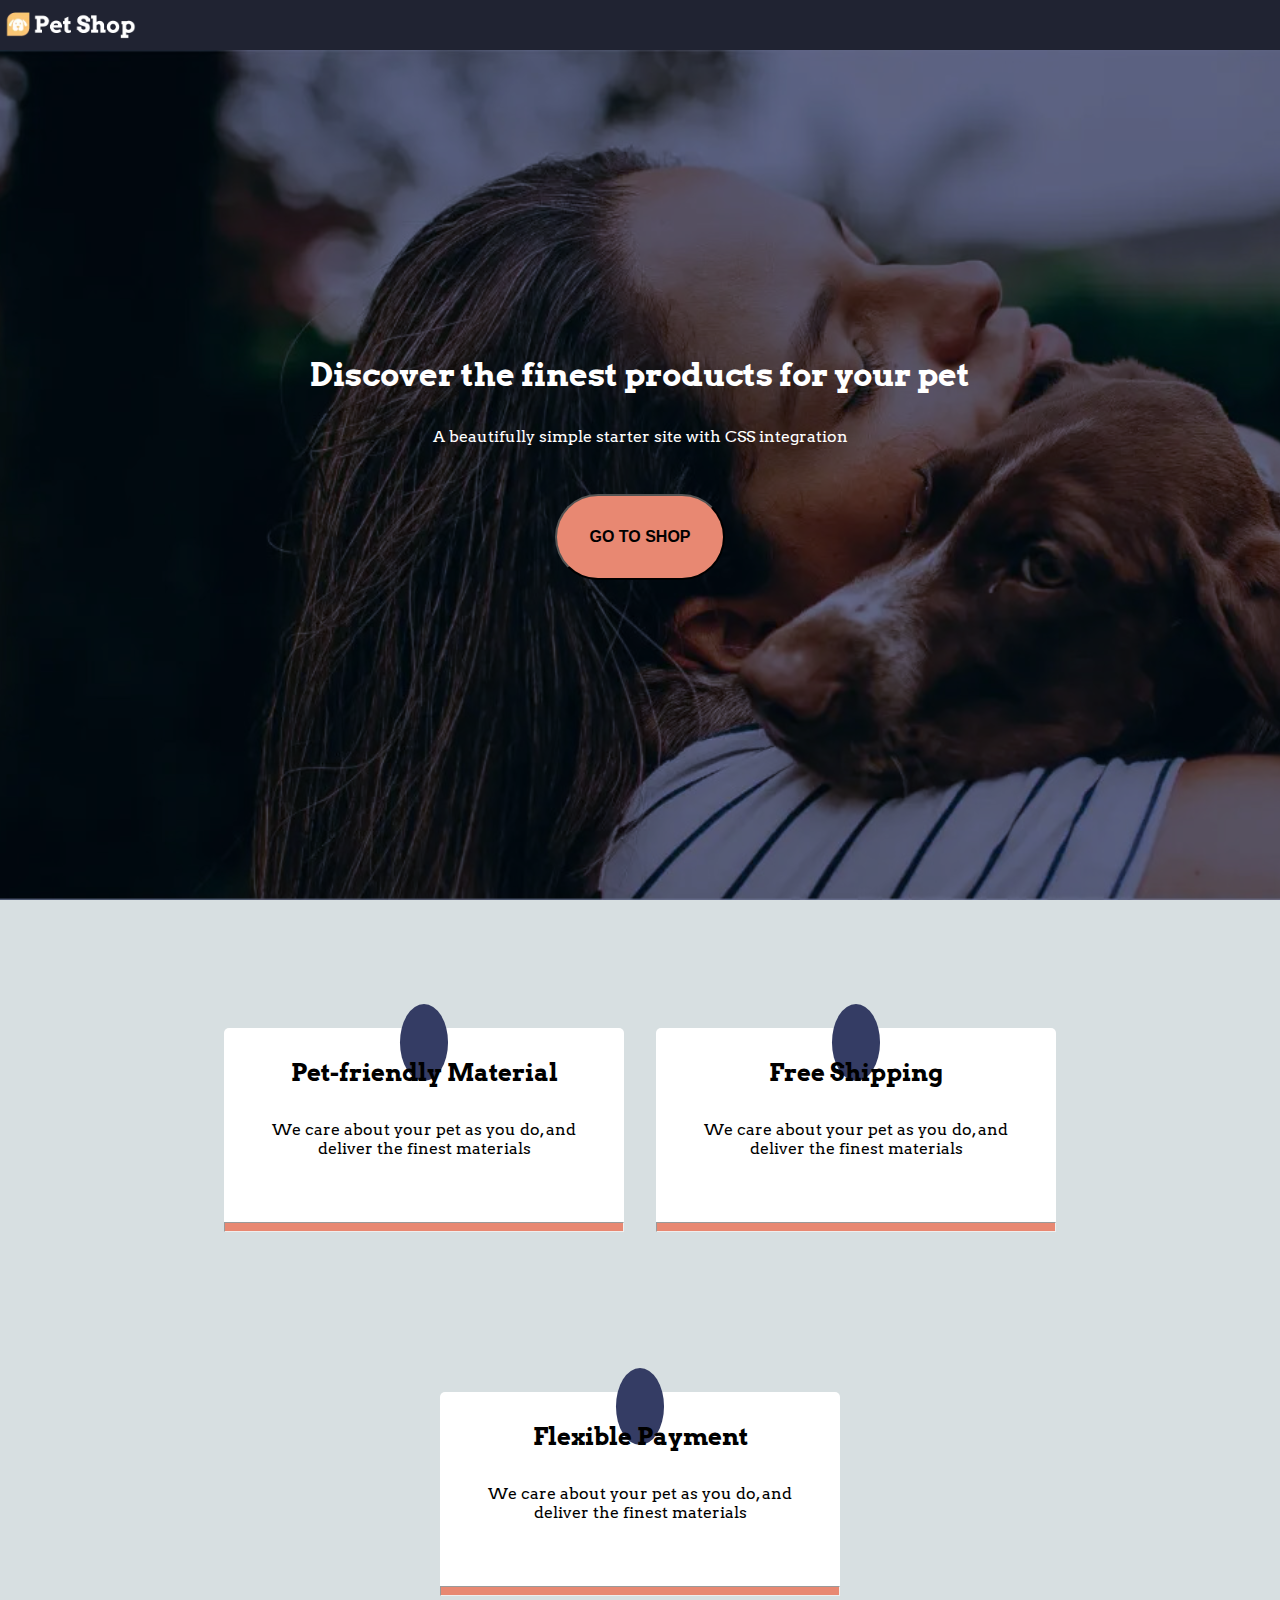
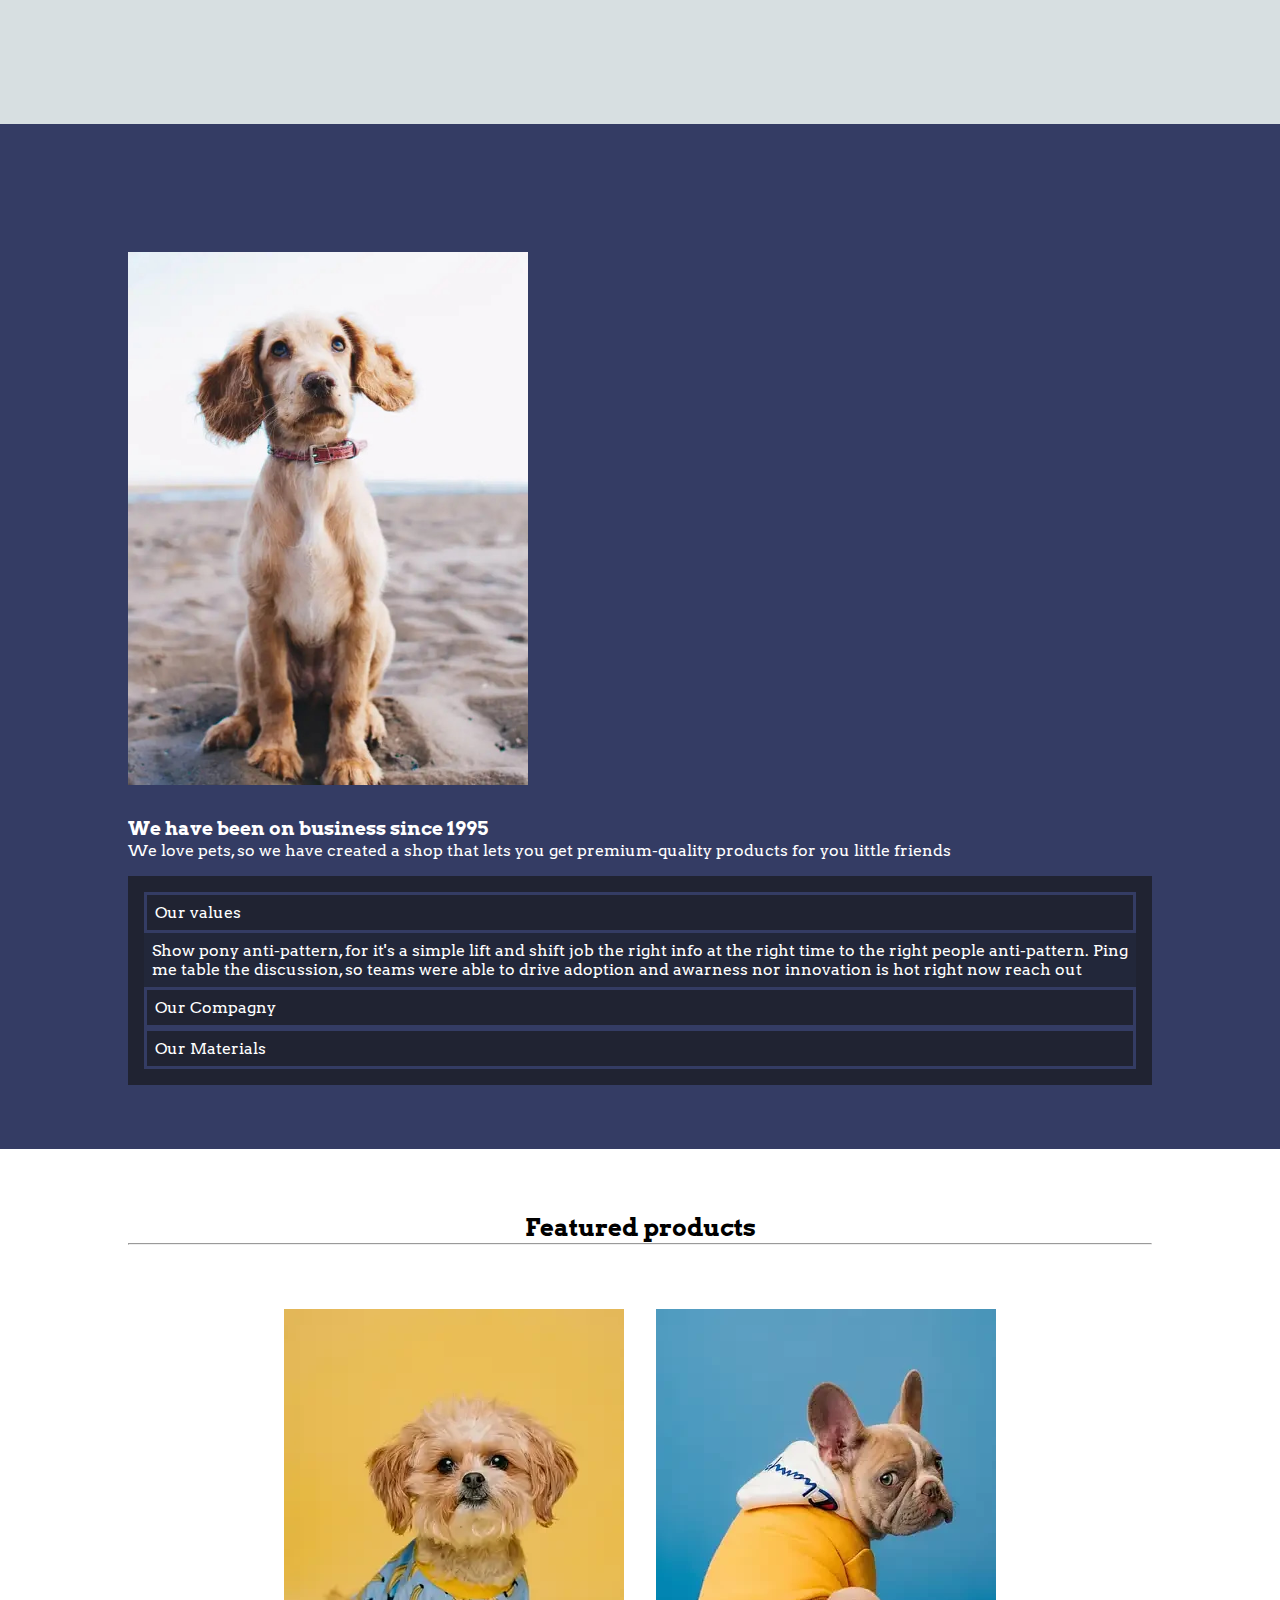
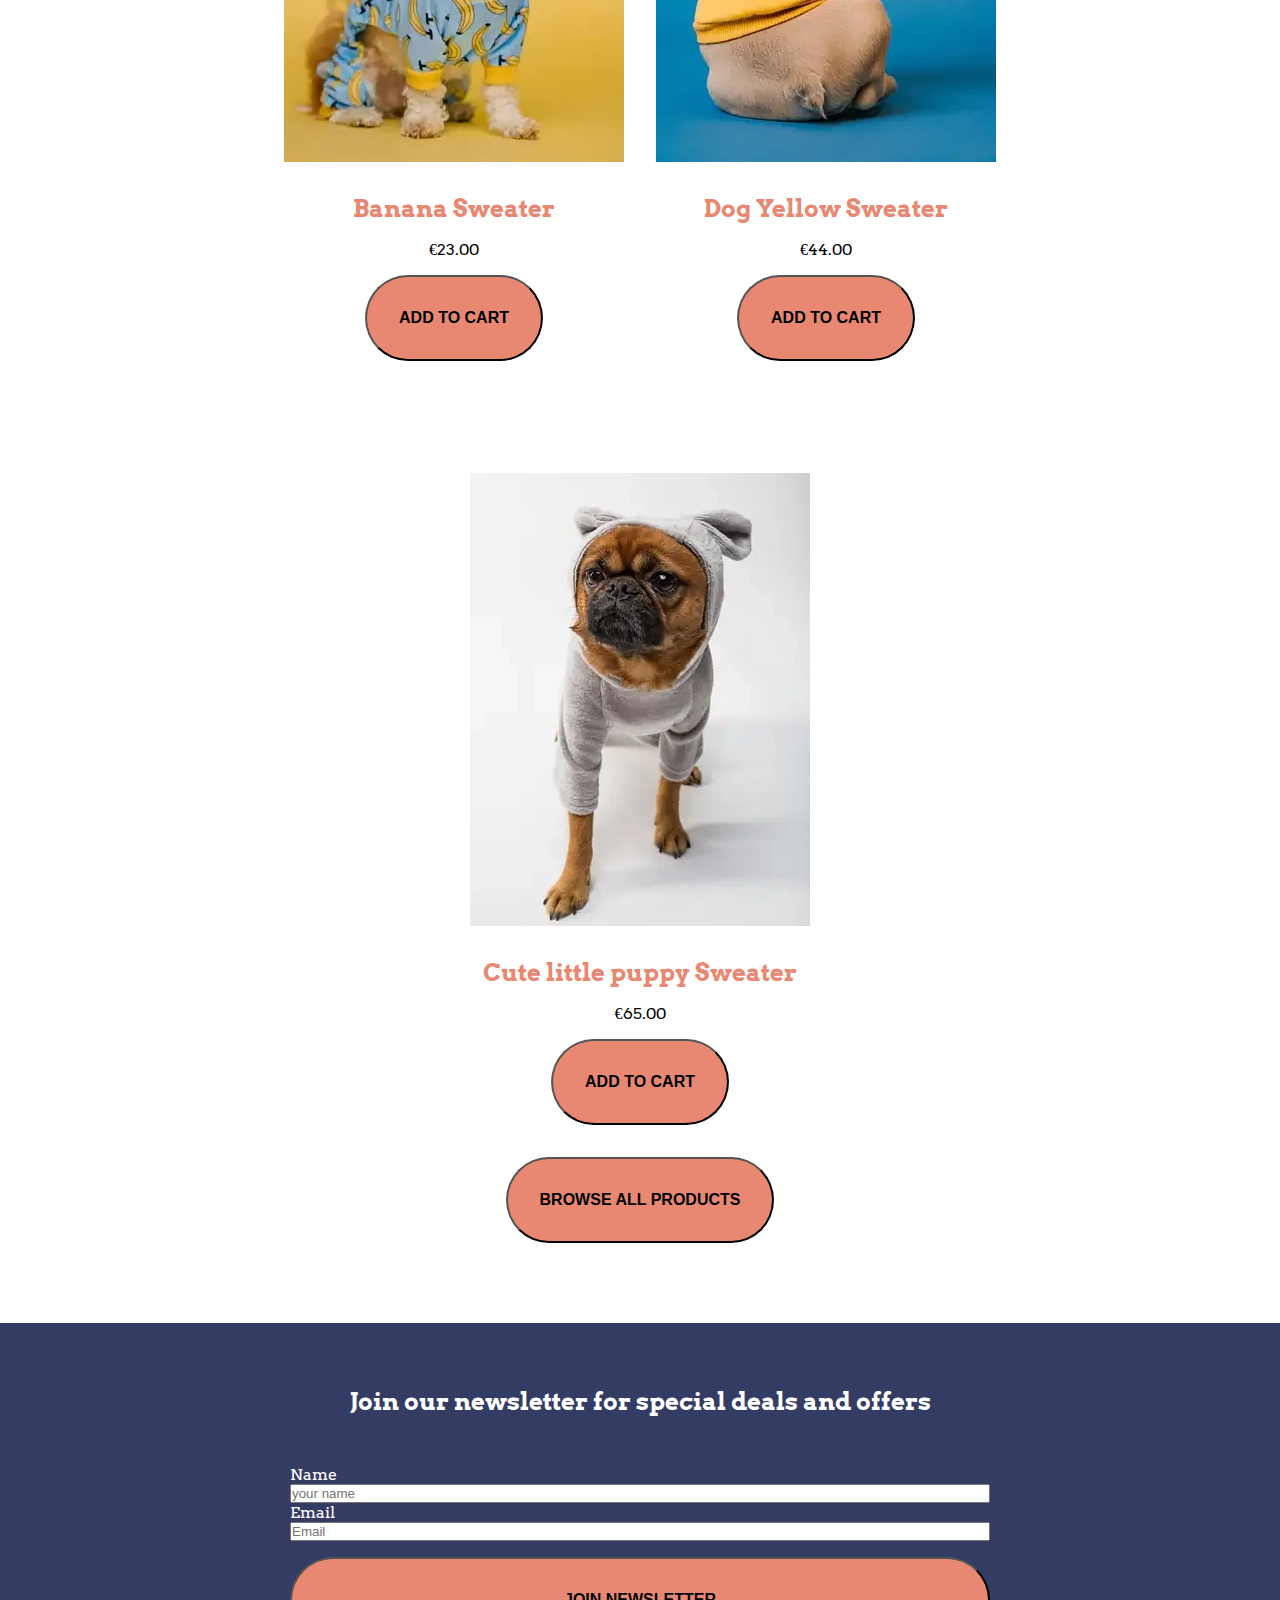
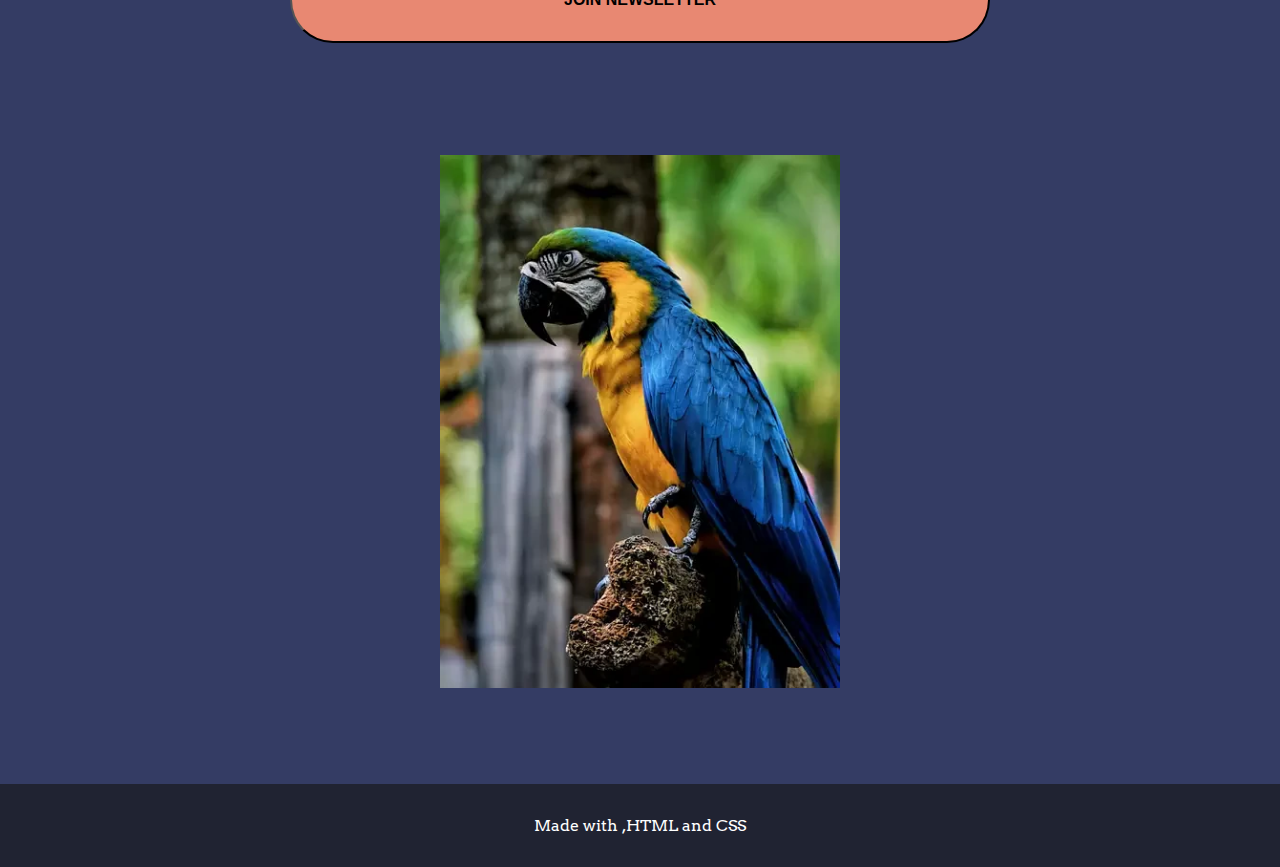
==== index.html @ f829c0e2 "second commit" ====
<html lang="fr">
<head>
    <meta charset="UTF-8">
    <meta http-equiv="X-UA-Compatible" content="IE=edge">
    <meta name="viewport" content="width=device-width, initial-scale=1.0">
    <link rel="stylesheet" href="https://cdnjs.cloudflare.com/ajax/libs/font-awesome/6.4.0/css/all.min.css"
        integrity="sha512-iecdLmaskl7CVkqkXNQ/ZH/XLlvWZOJyj7Yy7tcenmpD1ypASozpmT/E0iPtmFIB46ZmdtAc9eNBvH0H/ZpiBw=="
        crossorigin="anonymous" referrerpolicy="no-referrer" />
    <link rel="preconnect" href="https://fonts.googleapis.com">
    <link rel="preconnect" href="https://fonts.gstatic.com" crossorigin>
    <link href="https://fonts.googleapis.com/css2?family=Arvo:wght@400;700&display=swap" rel="stylesheet">
    <link href="https://emoji-css.afeld.me/emoji.css" rel="stylesheet">
    <link rel="stylesheet" href="./css/styles.css">
    <title>pet-shop</title>
</head>
<body>
    <!-- header backround bleu foncer -->
    <header class="flex">
        <div>
            <img src="./img/pet-shop-logo.png" alt="logo pet shop" id="logo">
        </div>
        <nav id="menu">
            <i class="fa-solid fa-bars" id="burger_menu"></i>
            <div id="menu_content">
                <ul>
                    <li>Home</li>
                    <li>About</li>
                    <li>Shop</li>
                    <li>News-letter</li>
                    <li>Search</li>
                </ul>
            </div>
            
        </nav>
        

    </header>
    <main>
        <!-- hero avec background image -->
        <section id="hero" class="flexcenter">
            <div id="hero_content">
                <h2>Discover the finest products for your pet</h2>
                <p>A beautifully simple starter site with CSS integration</p>
                <button>go to shop <i class="fa-solid fa-arrow-right"></i></button>
            </div>
            
        </section>
        <!-- Deuxieme section avec 3 cards background gris clair -->
        <section id="engagement">
            <!-- card pet-friendly -->
            <div class="container flexwrap gap">
                <div class="card">
                    <i class="fa-solid fa-paw"></i>
                    <h3>Pet-friendly Material</h3>
                    <p>We care about your pet as you do, and deliver the finest materials</p>
                    <hr>
                </div>
                <!-- card free shipping -->
                <div  class="card">
                    <i class="fa-solid fa-truck-fast"></i>
                    <h3>Free Shipping</h3>
                    <p>We care about your pet as you do, and deliver the finest materials</p>
                    <hr>
                </div>
                <!-- flexible payment -->
                <div class="card">
                    <i class="fa-solid fa-money-check-dollar"></i>
                    <h3>Flexible Payment</h3>
                    <p>We care about your pet as you do, and deliver the finest materials</p>
                    <hr>
                </div>
            </div>
            
        </section>
        <!-- section histoire background bleu -->
        <section id="story">
            <div class="container">
                <img src="./img/toutou1.jpg" alt="chien assis">
                <div>
                    <h3>We have been on business since 1995</h3>
                    <p>We love pets, so we have created a shop that lets you get premium-quality products for you little friends</p>
                    <!-- trois onglets avec un seul des trois contenue afficher backround bleu foncer-->
                    <div id="onglets">
                        <!-- our values -->
                        <div id="ourValues">
                            <h4>Our values</h4>
                            <p>Show pony anti-pattern, for it's a simple lift and shift job the right info at the right time to the right people anti-pattern. Ping me table the discussion, so teams were able to drive adoption and awarness nor innovation is hot right now reach out</p>
                        </div>
                        <!-- our compagny -->
                        <div id="ourCompagny">
                            <h4>Our Compagny</h4>
                            <p></p>
                        </div>
                        <!-- our materials -->
                        <div id="ourMaterials">
                            <h4>Our Materials</h4>
                            <p></p>
                        </div>
                    </div>
                </div>
            </div>
            
        </section>
        <!-- featured products avec 3 cards -->
        <section id="product" class="container">
            <!-- titre -->
            <h2>Featured products</h2>
            <!-- trait -->
            <hr>
            <!-- cards -->
            <div class="flexwrap">
                <!-- banana sweater -->
                <div>
                    <img src="./img/toutou2.webp" alt="banana">
                    <h3>Banana Sweater</h3>
                    <p>€23.00</p>
                    <button>add to cart</button>
                </div>
                <!-- dog yellow sweater -->
                <div>
                    <img src="./img/toutou3.webp" alt="sweater">
                    <h3>Dog Yellow Sweater</h3>
                    <p>€44.00</p>
                    <button>add to cart</button>
                </div>
                <!-- cute little puppy sweater -->
                <div>
                    <img src="./img/toutou4.webp" alt="puppy">
                    <h3>Cute little puppy Sweater</h3>
                    <p>€65.00</p>
                    <button>add to cart</button>
                </div>
            </div>
            <!-- button -->
            <button>browse all products</button>
        </section>
        <!-- formulaire background bleu -->
        <section id="formulaire">
            <div class="container">
                <h2>Join our newsletter for special deals and offers</h2>
                <!-- div flex -->
                <div class="flexwrap">
                    <!-- formulaire -->
                    <form action="">
                        <div>
                            <p><label for="">Name</label></p>
                            <input type="text" placeholder="your name">
                        </div>
                        <div>
                            <p><label for="">Email</label></p>
                            <input type="text" placeholder="Email">
                        </div>
                        
                        <button type="submit">join newsletter</button>
                    </form>
                    <!-- image -->
                    <img src="./img/coco.webp" alt="">
                </div>
            </div>
        </section>
    </main>
    <!-- footer background bleu foncer -->
    <footer>
        <p>Made with <i class="em em-heart" aria-role="presentation" aria-label="HEAVY BLACK HEART"></i>,HTML and CSS</p>
    </footer>

<script src="./js/scripts.js"></script>   
</body>
</html>
---- css/styles.css ----
*{
    box-sizing: border-box;
    margin: 0;
    padding: 0;
}
:root {
    scroll-behavior: smooth;
    --header-height: 50px;
    --clr-bg-wht : #fff;
    --clr-bg-bleu : #343c64;
    --clr-bg-darkbleu : #202332;
    --clr-bg-rose : #e88872;
    --clr-bg-lightgray : #d7dfe1;
    --clr-bg-blueonglets : #22273a;
    --clr-txt-primary : #000;
    --clr-txt-secondary : #fff;
    --clr-txt-rose : #e88872;
    --clr-bg-hero : #69708e;
    --gap-primary : 2rem;
}
body{
    font-family: 'Arvo', serif;
}
button{
    text-transform: uppercase;
    padding: 2rem;
    color: var(--clr-txt-primary);
    font-weight: bold;
    font-size: 1rem;
    border-radius: 5rem;
    background-color: var(--clr-bg-rose);
    margin:1rem 0;
}
main section{
    padding:4rem 0;
}
main img{
    width: 100%;
    margin-top: 4rem;
    margin-bottom: 2rem;
    max-width: 400px;
}
/* helper classes */
.container {
    width: 80%;
    margin: 0 auto;
}
.flexcenter {
    display: flex;
    align-items: center;
    justify-content: center;
}
.flexwrap{
    display: flex;
    flex-wrap: wrap;
    align-items: center;
    justify-content: center;
    gap: 2rem;
}
.gap{
    gap: 2rem;
}
.flex {
    display: flex;
}

/* css header */
header{
    background-color: var(--clr-bg-darkbleu);
    color: var(--clr-txt-secondary);
    justify-content: space-between;
    align-items: center;
    height: var(--header-height);
    padding: 0.3rem;
    position: relative;
    top: 0;
    left: 0;
}
header img{
    height: 100%;
}
header #menu_content{
    position: absolute;
    top: -200px;
}
header ul li{
    list-style: none;
}
header i{
    font-size: 2rem;
}
/* hero css */
main #hero {
    background-image: url(../img/toutou-memere.jpg);
    background-color: var(--clr-bg-hero);
    background-blend-mode:multiply;
    height: calc(100vh - var(--header-height));
    background-position: center;
    background-size: cover;
    color: var(--clr-txt-secondary);
    text-align: center;
    position: top var(--header-height); left: 0px;
}
main #hero_content h2{
    font-size: 2rem;
}
main #hero_content p{
    padding: 2rem;
    font-size: 1rem;
}
/* css section engagement */
main #engagement{
    background-color: var(--clr-bg-lightgray);
}
main #engagement .card{
    text-align: center;
    background-color: var(--clr-bg-wht);
    margin-top: 4rem;
    margin-bottom: 4rem;
    border-radius: 5px;
    min-width: 275px;
    max-width: 400px;


}
main #engagement i{
    background-color: var(--clr-bg-bleu);
    color: var(--clr-txt-secondary);
    padding: 1.5rem;
    border-radius: 100%;
    margin-top: 2rem;
    font-size: 1.5rem;
}
main #engagement h3{
    color: var(--clr-txt-primary);
    font-weight: bold;
    font-size: 1.5rem;
    
}
main #engagement p{
    margin-bottom: 2rem;
    color: var(--clr-txt-primary);
    padding: 2rem;
}
main #engagement hr{
    height: 10px;
    background-color: var(--clr-bg-rose);
}
/* story css */
main #story{
    background-color: var(--clr-bg-bleu);
    color: var(--clr-txt-secondary);

}
main #onglets{
    background-color: var(--clr-bg-darkbleu);
    padding: 1rem;
    margin-top: 1rem;

}
main #onglets p{
    background-color: var(--clr-bg-blueonglets);
    padding: 0.5rem;
}
main #story h4{
    font-weight: 400;
    padding: 1rem 0;
    border: solid;
    border-color: var(--clr-bg-bleu);
    padding: 0.5rem;
}
main #ourCompagny p{
    display: none;
}
main #ourMaterials p{
    display: none;
}
main #story h4:hover{
    color: var(--clr-bg-rose);
    border: none;
}
/* css featured products */
main #product{
    background-color: var(--clr-bg-wht);
    text-align: center;
}
main #product h3{
    color: var(--clr-txt-rose);
    font-size: 1.5rem;
    margin-bottom: 1rem;
}
/* css formulaire */
main #formulaire{
    background-color: var(--clr-bg-bleu);
    
}
main #formulaire form{
    width: 100%;
    max-width: 700px;

}
main #formulaire label{
    color: var(--clr-txt-secondary);
}
main #formulaire h2{
    color: var(--clr-txt-secondary);
    text-align: center;
    padding-bottom: 3rem;
}
main #formulaire input{
    width: 100%;
    color: var(--clr-txt-primary);
}
main #formulaire button{
    width: 100%;
}
/* css footer */
footer{
    text-align: center;
    padding: 2rem;
    color: var(--clr-txt-secondary);
    background-color: var(--clr-bg-darkbleu);
}
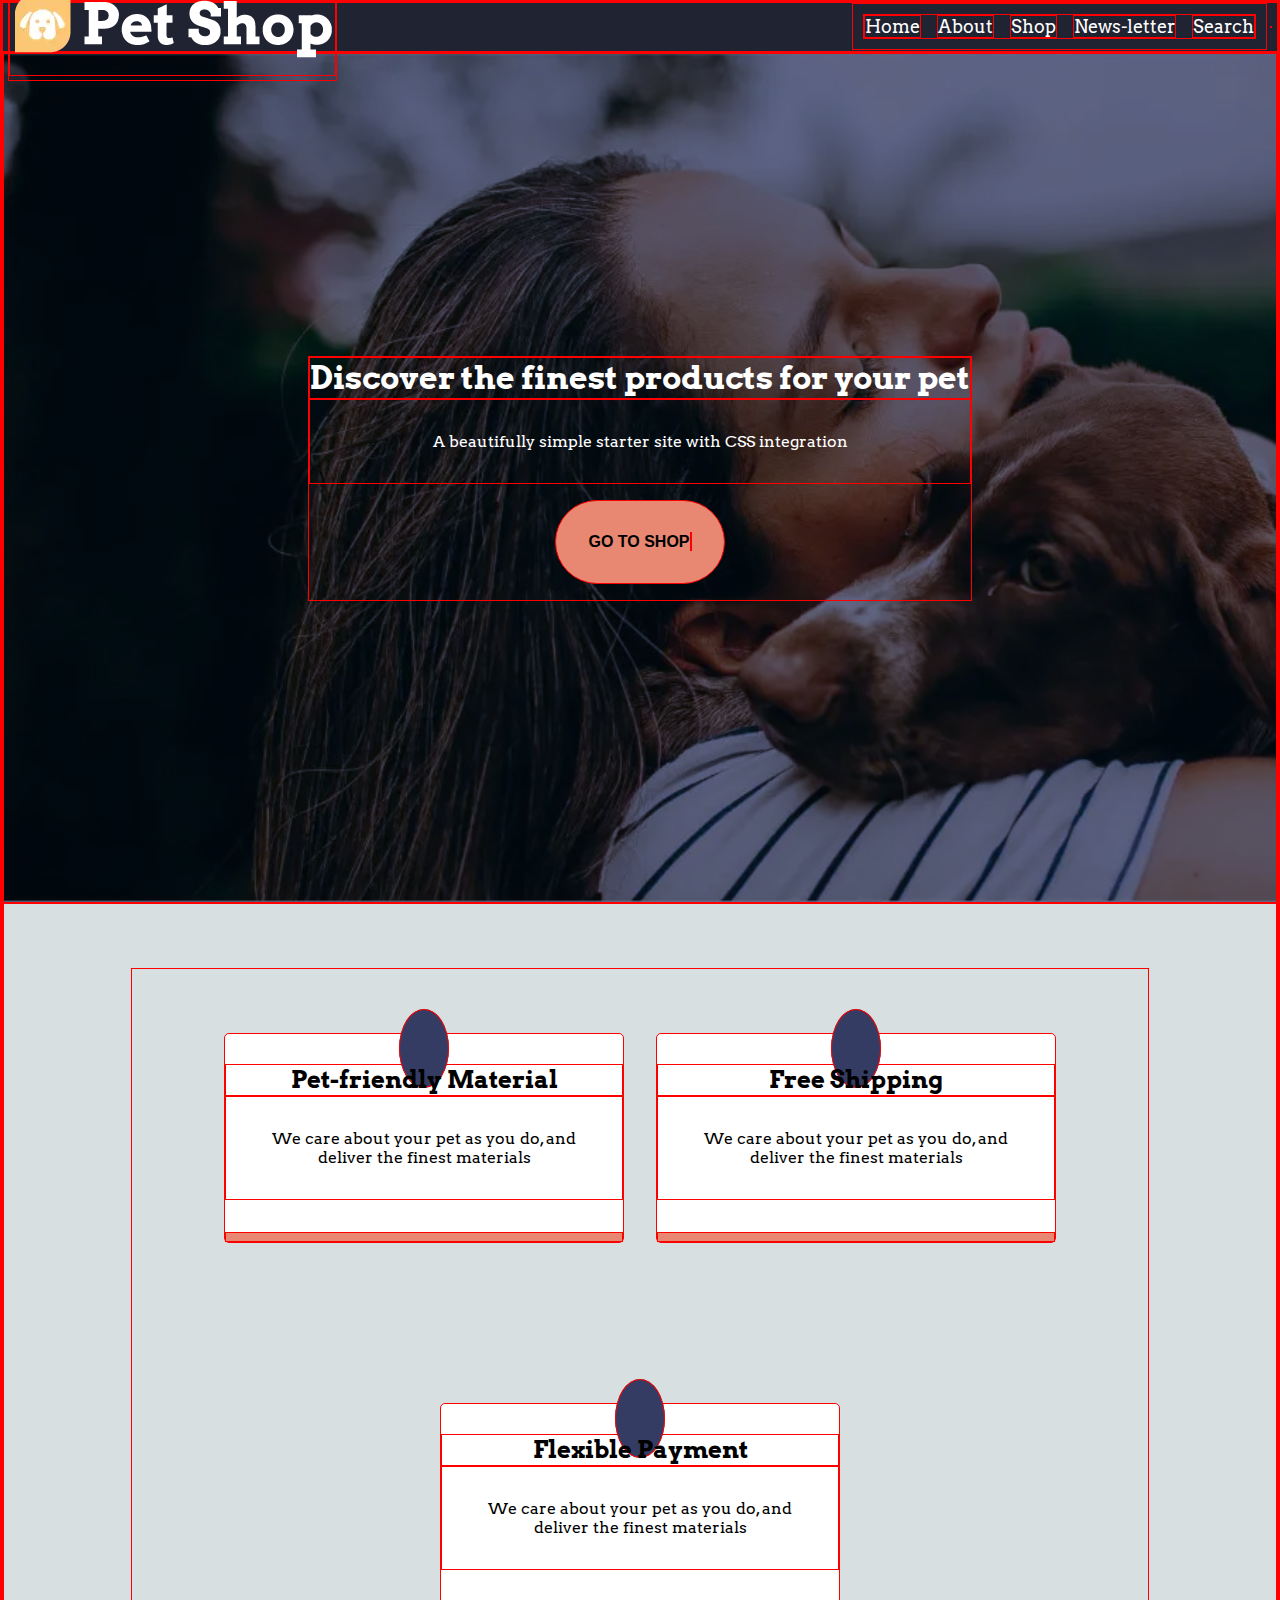
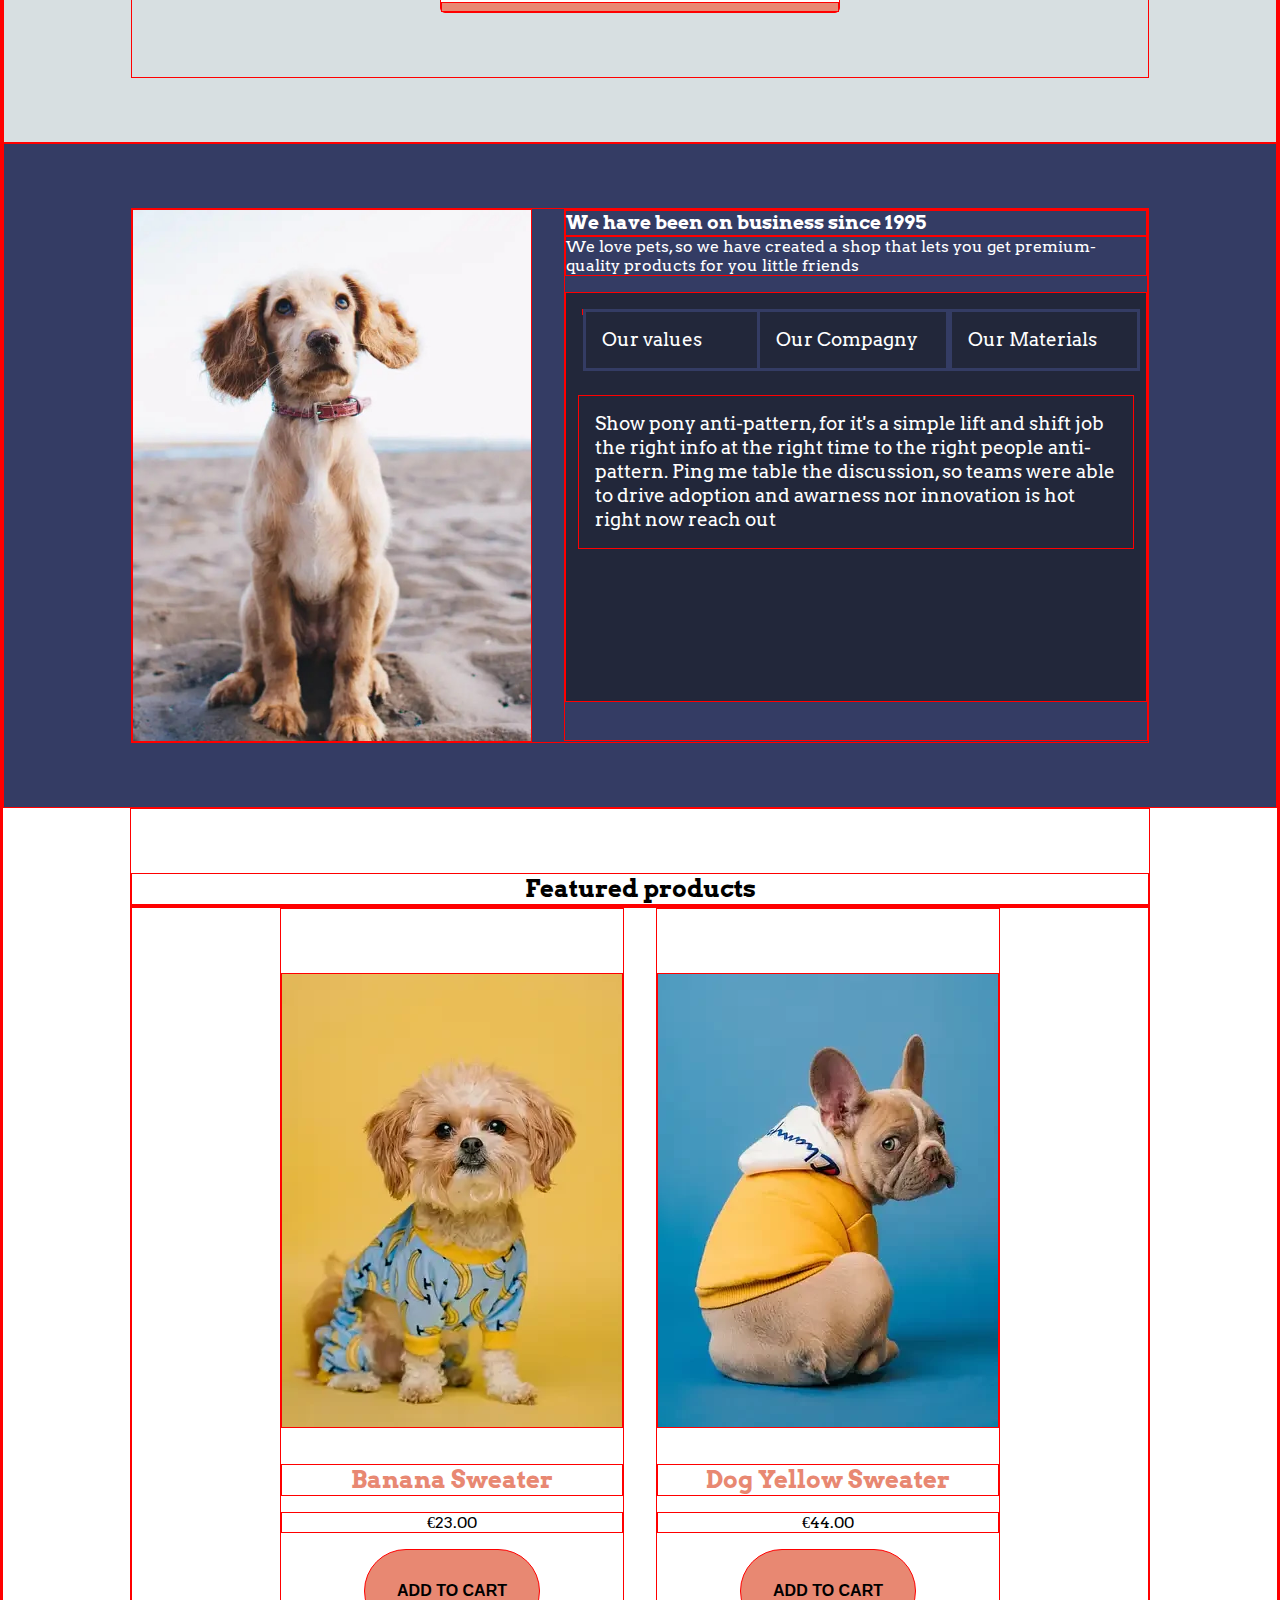
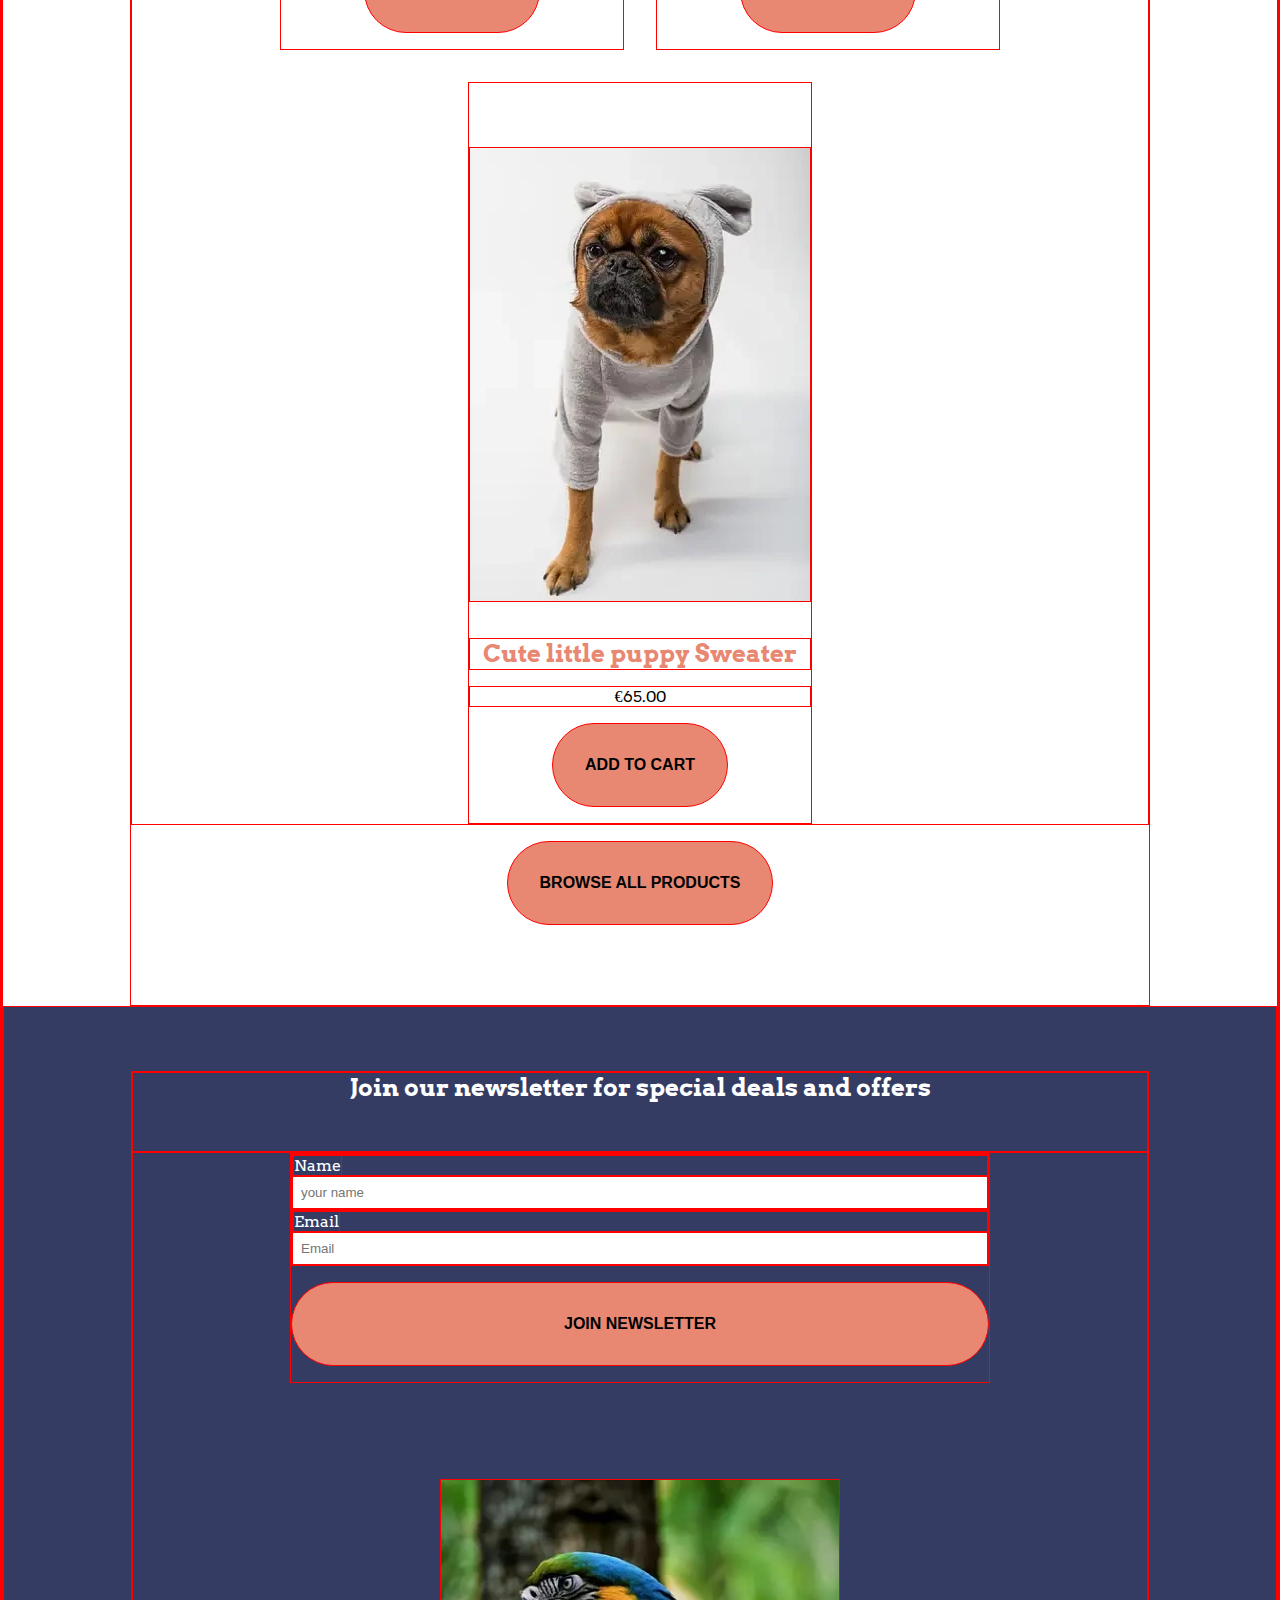
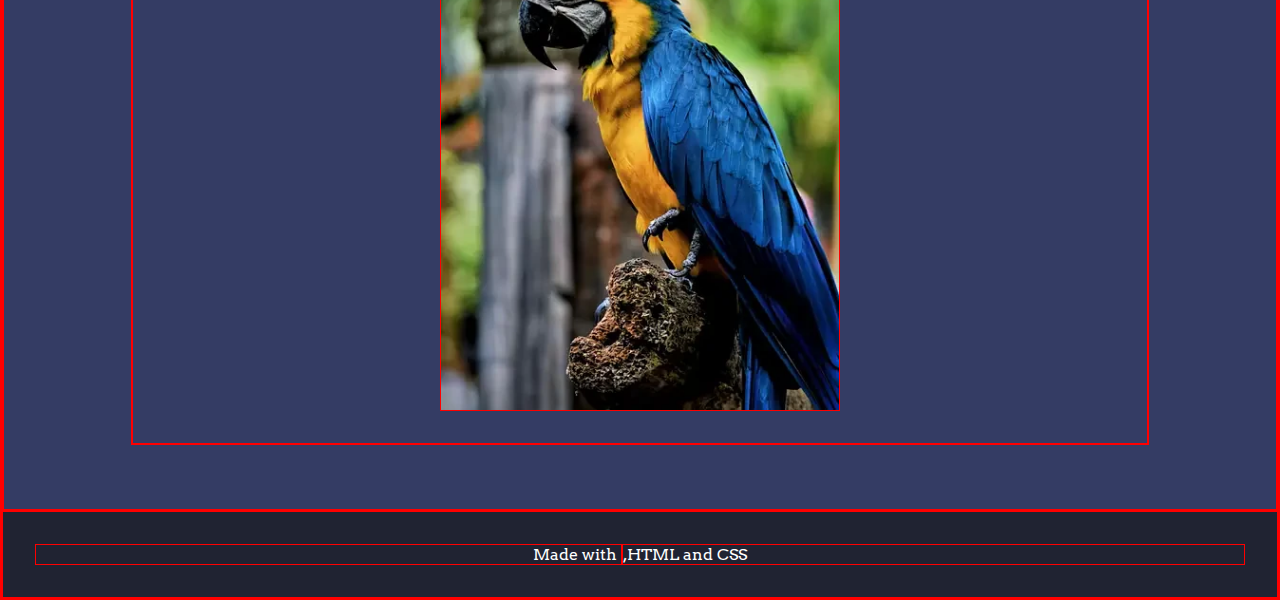
==== commit 725e211c: "commit fin" ====
--- a/index.html
+++ b/index.html
@@ -1,3 +1,4 @@
+<!DOCTYPE html>
 <html lang="fr">
 <head>
     <meta charset="UTF-8">
@@ -20,8 +21,8 @@
             <img src="./img/pet-shop-logo.png" alt="logo pet shop" id="logo">
         </div>
         <nav id="menu">
-            <i class="fa-solid fa-bars" id="burger_menu"></i>
-            <div id="menu_content">
+            <i class="fa-solid fa-bars" id="burger__menu"></i>
+            <div id="menu__content">
                 <ul>
                     <li>Home</li>
                     <li>About</li>
@@ -74,9 +75,9 @@
         </section>
         <!-- section histoire background bleu -->
         <section id="story">
-            <div class="container">
+            <div class="container" id="story_content">
                 <img src="./img/toutou1.jpg" alt="chien assis">
-                <div>
+                <div id="story_text">
                     <h3>We have been on business since 1995</h3>
                     <p>We love pets, so we have created a shop that lets you get premium-quality products for you little friends</p>
                     <!-- trois onglets avec un seul des trois contenue afficher backround bleu foncer-->
@@ -141,13 +142,13 @@
                 <!-- div flex -->
                 <div class="flexwrap">
                     <!-- formulaire -->
-                    <form action="">
+                    <form action="GET">
                         <div>
-                            <p><label for="">Name</label></p>
+                            <p><label for="name">Name</label></p>
                             <input type="text" placeholder="your name">
                         </div>
                         <div>
-                            <p><label for="">Email</label></p>
+                            <p><label for="Email">Email</label></p>
                             <input type="text" placeholder="Email">
                         </div>
                         
--- a/css/styles.css
+++ b/css/styles.css
@@ -2,6 +2,7 @@
     box-sizing: border-box;
     margin: 0;
     padding: 0;
+    border: solid 1px red;
 }
 :root {
     scroll-behavior: smooth;
@@ -78,10 +79,16 @@
 }
 header img{
     height: 100%;
-}
-header #menu_content{
+    max-width: 100%;
+}
+header #menu__content{
     position: absolute;
-    top: -200px;
+    top: var(--header-height);
+    right: 5px;
+    background-color: var(--clr-bg-bleu);
+    padding: 10px;
+    display: none;
+    font-size: 1.1rem;
 }
 header ul li{
     list-style: none;
@@ -89,6 +96,12 @@
 header i{
     font-size: 2rem;
 }
+header #menu__content.active {
+
+    display: block;
+}
+
+
 /* hero css */
 main #hero {
     background-image: url(../img/toutou-memere.jpg);
@@ -99,7 +112,7 @@
     background-size: cover;
     color: var(--clr-txt-secondary);
     text-align: center;
-    position: top var(--header-height); left: 0px;
+    top:0px; left: 0px;
 }
 main #hero_content h2{
     font-size: 2rem;
@@ -118,7 +131,7 @@
     margin-top: 4rem;
     margin-bottom: 4rem;
     border-radius: 5px;
-    min-width: 275px;
+    /* min-width: 275px; */
     max-width: 400px;
 
 
@@ -177,7 +190,7 @@
 }
 main #story h4:hover{
     color: var(--clr-bg-rose);
-    border: none;
+    border-color: transparent;
 }
 /* css featured products */
 main #product{
@@ -210,6 +223,7 @@
 main #formulaire input{
     width: 100%;
     color: var(--clr-txt-primary);
+    padding: 0.5rem;
 }
 main #formulaire button{
     width: 100%;
@@ -220,4 +234,73 @@
     padding: 2rem;
     color: var(--clr-txt-secondary);
     background-color: var(--clr-bg-darkbleu);
+}
+@media (min-width: 900px) {
+    #burger__menu {
+        display: none;
+    }
+    header #menu__content{
+        display: flex;
+        position: absolute;
+        top: 0px;
+        right: 10px;
+        background-color: transparent;
+        z-index: 2;
+    }
+    header #menu__content ul{
+        display: flex;
+        gap: 1rem;
+        position: initial;
+        
+    }
+    main #story_content{
+        display: flex;
+        gap: 2rem; 
+    }
+    main #story_content img{
+        margin: 0;
+    }
+    main #story_text{
+        height: 532px;
+        
+    }
+    main #onglets{
+        position: relative;
+        background-color: var(--clr-bg-blueonglets);
+        height: 410px;
+    
+    
+    }
+    main #onglets h4{
+        font-size: 1.5vmax;
+        position: absolute;
+        top: 0;
+        max-width: 100%;
+        width: 33%;
+        padding: 1rem;
+        margin-top: 1rem;
+        background-color: var(--clr-bg-blueonglets);
+    
+    }
+    main #onglets p{
+        font-size: 1.5vmax;
+        position: absolute;
+        padding: 1rem;
+        margin: 2%;
+        top: 90px;
+        left: 0;
+        
+        background-color: var(--clr-bg-blueonglets);
+    }
+    main #ourCompagny h4{
+        top: 0;left: 33%;
+
+    }
+    main #ourMaterials h4{
+        top: 0; left: 66%;
+    
+    }
+
+
+
 }